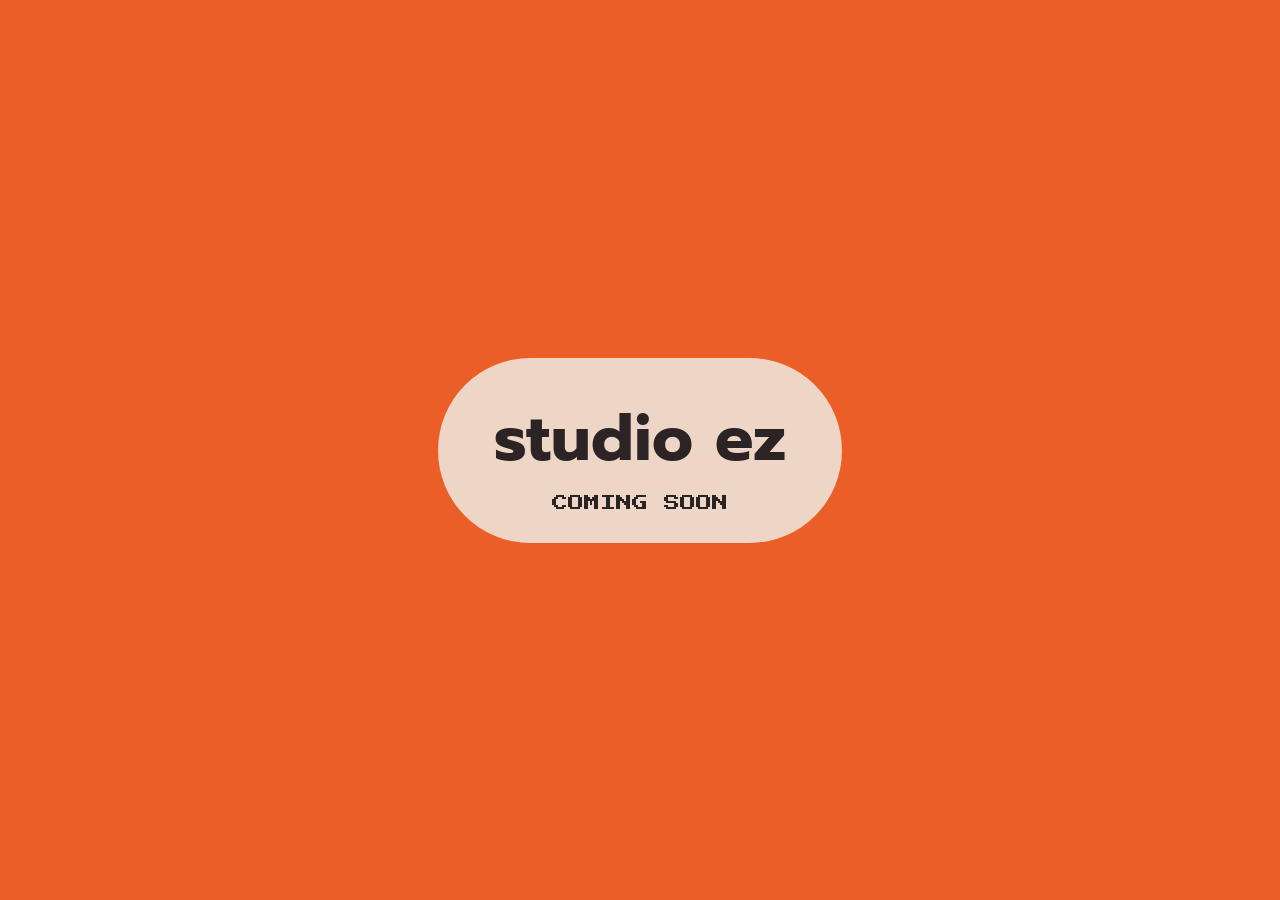
==== public/index.html @ 654ae80f "Add initial HTML structure for studio ez" ====
<!doctype html>
<html lang="en">
<head>
<meta charset="utf-8">
<meta name="viewport" content="width=device-width, initial-scale=1">
<title>studio ez</title>
<link rel="preconnect" href="https://fonts.googleapis.com">
<link href="https://fonts.googleapis.com/css2?family=Prompt:wght@400;500;700&family=Press+Start+2P&display=swap" rel="stylesheet">
<style>
  body{margin:0;min-height:100vh;display:grid;place-items:center;background:#EB5E28;font-family:'Prompt',sans-serif;color:#2C2324}
  .pill{background:rgba(239,236,227,.85);padding:2rem 3.5rem;border-radius:999px;text-align:center}
  h1{margin:0;font-weight:700;font-size:clamp(2rem,6vw,4rem)}
  p{margin:.5rem 0 0;font-family:'Press Start 2P',monospace;font-size:16px}
</style>
</head>
<body>
  <div class="pill"><h1>studio ez</h1><p>COMING SOON</p></div>
</body>
</html>
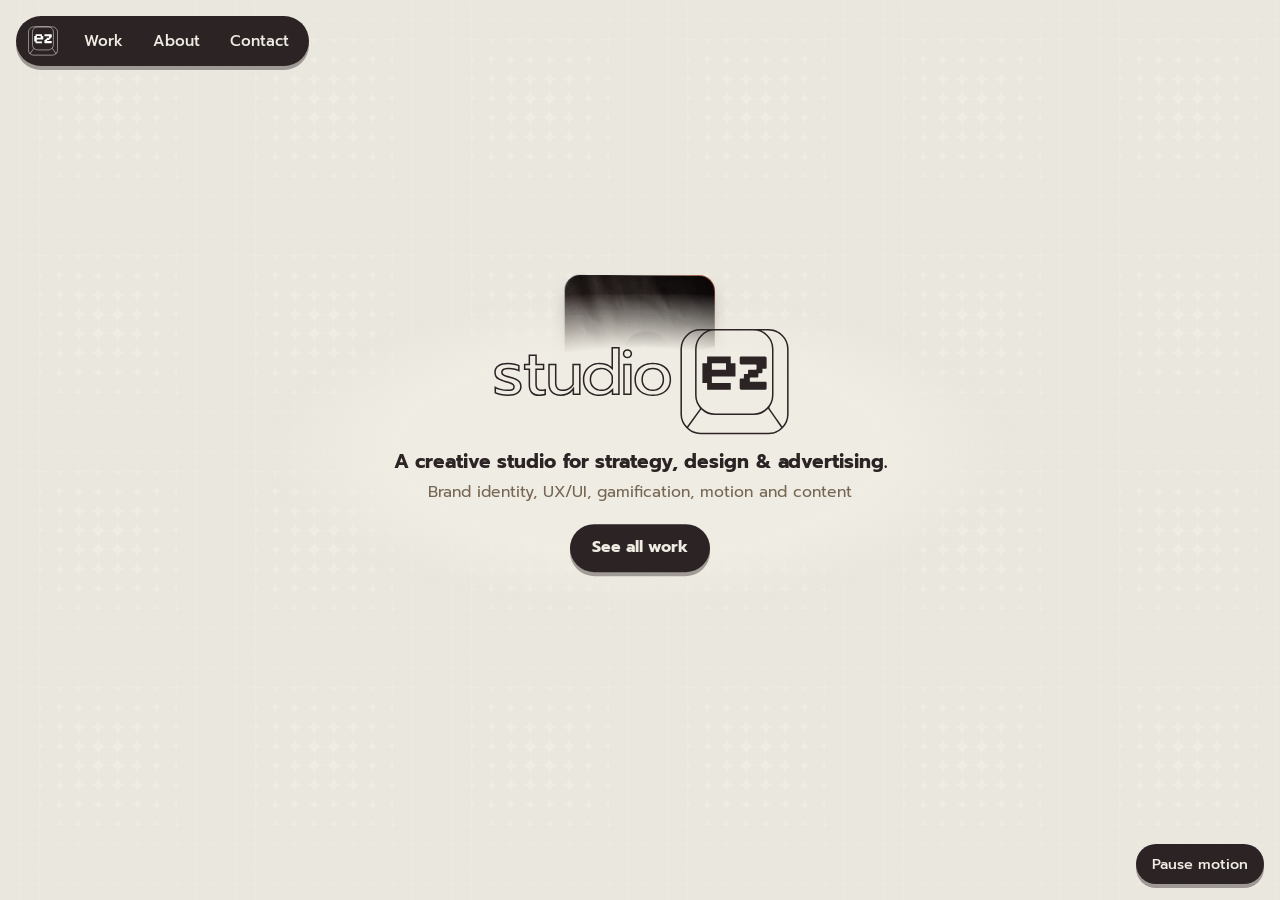
==== commit f05aed74: "Add files via upload" ====
--- a/public/index.html
+++ b/public/index.html
@@ -3,17 +3,73 @@
 <head>
 <meta charset="utf-8">
 <meta name="viewport" content="width=device-width, initial-scale=1">
-<title>studio ez</title>
-<link rel="preconnect" href="https://fonts.googleapis.com">
-<link href="https://fonts.googleapis.com/css2?family=Prompt:wght@400;500;700&family=Press+Start+2P&display=swap" rel="stylesheet">
-<style>
-  body{margin:0;min-height:100vh;display:grid;place-items:center;background:#EB5E28;font-family:'Prompt',sans-serif;color:#2C2324}
-  .pill{background:rgba(239,236,227,.85);padding:2rem 3.5rem;border-radius:999px;text-align:center}
-  h1{margin:0;font-weight:700;font-size:clamp(2rem,6vw,4rem)}
-  p{margin:.5rem 0 0;font-family:'Press Start 2P',monospace;font-size:16px}
-</style>
+<title>studio ez | A creative studio for strategy, design &amp; advertising</title>
+<meta name="description" content="studio ez is a Dhaka-based creative studio for strategy, design and advertising: brand identity, UX/UI, gamification, motion and video, and content production.">
+<meta name="theme-color" content="#2C2324">
+<meta property="og:type" content="website">
+<meta property="og:title" content="studio ez | A creative studio for strategy, design &amp; advertising">
+<meta property="og:description" content="Brand identity, UX/UI, gamification, motion and content.">
+<meta property="og:image" content="https://studioez.org/images/og.jpg">
+<meta name="twitter:card" content="summary_large_image">
+<link rel="icon" type="image/svg+xml" href="favicon.svg">
+<link rel="icon" type="image/png" href="favicon.png">
+<link rel="apple-touch-icon" href="apple-touch-icon.png">
+<link rel="preload" href="fonts/prompt-500.woff" as="font" type="font/woff" crossorigin>
+<link rel="stylesheet" href="style.css">
+<script>
+/* Show the start page once per visit. Skipped when the visitor prefers reduced motion. */
+try {
+  if (!sessionStorage.getItem("ez-intro") && !matchMedia("(prefers-reduced-motion: reduce)").matches) {
+    document.documentElement.classList.add("intro");
+  }
+} catch (e) {}
+</script>
 </head>
-<body>
-  <div class="pill"><h1>studio ez</h1><p>COMING SOON</p></div>
+<body class="home">
+
+<!-- START PAGE: only the logo. It pops up, the key presses itself down, the site opens from the key -->
+<div class="intro-screen" id="intro" aria-hidden="true">
+  <div class="intro-wrap">
+    <img src="images/logo-word-white.svg" alt="">
+    <div class="key-layer" id="key-layer"><img src="images/logo-key-white.svg" alt=""></div>
+  </div>
+</div>
+<div class="intro-ring" id="intro-ring" aria-hidden="true"></div>
+
+<div class="site" id="site">
+  <a class="skip" href="#stage">Skip to content</a>
+
+  <header class="nav">
+    <nav aria-label="Main">
+      <a class="home" href="index.html" aria-label="studio ez, home" aria-current="page"><img src="images/key-white.svg" alt="" width="30" height="30"></a>
+      <a href="work.html">Work</a>
+      <a href="about.html">About</a>
+      <a href="contact.html">Contact</a>
+    </nav>
+  </header>
+
+  <main class="stage" id="stage">
+    <ul class="orbit" id="orbit" aria-label="Selected projects"></ul>
+    <div class="centre">
+      <h1 class="mark" aria-label="studio ez">
+        <img class="mark-word" src="images/logo-word-ink.svg" alt="" width="593" height="212">
+        <img class="mark-key" src="images/logo-key-ink.svg" alt="" width="593" height="212">
+      </h1>
+      <p class="tagline">A creative studio for strategy, design &amp; advertising.</p>
+      <p class="services-line">Brand identity, UX/UI, gamification, motion and content</p>
+      <a class="btn btn-dark" href="work.html">See all work</a>
+    </div>
+  </main>
+
+  <button class="pause" id="pause" type="button" aria-pressed="false">Pause motion</button>
+
+  <noscript>
+    <div class="noscript"><p>Turn on JavaScript to see the moving project tiles, or <a href="work.html"><strong>see all work</strong></a>.</p></div>
+  </noscript>
+</div>
+
+<script src="projects.js"></script>
+<script src="orbit.js"></script>
+<script src="intro.js"></script>
 </body>
 </html>
--- a/public/style.css
+++ b/public/style.css
@@ -0,0 +1,342 @@
+/* fonts: Prompt (400, 500, 700) and Press Start 2P, bundled with the site (SIL Open Font License, see fonts/) */
+@font-face { font-family: "Prompt"; font-weight: 400; font-style: normal; font-display: swap; src: url("fonts/prompt-400.woff") format("woff"); }
+@font-face { font-family: "Prompt"; font-weight: 500; font-style: normal; font-display: swap; src: url("fonts/prompt-500.woff") format("woff"); }
+@font-face { font-family: "Prompt"; font-weight: 700; font-style: normal; font-display: swap; src: url("fonts/prompt-700.woff") format("woff"); }
+@font-face { font-family: "Press Start 2P"; font-weight: 400; font-style: normal; font-display: swap; src: url("fonts/pressstart2p.woff") format("woff"); }
+
+/* studio ez — shared styles
+   Primary colours: ink #2C2324 and cream #EFECE3.
+   Orange #EB5E28 is a highlight only: it appears when something is
+   hovered, focused, pressed or selected. Never use it for body text.
+   Safe text pairs: ink on cream, cream on ink, ink on orange (hover),
+   taupe on cream. Never: orange text on cream, taupe on ink. */
+
+:root {
+  --ink: #2C2324;
+  --cream: #EFECE3;
+  --orange: #EB5E28;
+  --taupe: #766754;
+  --white: #fff;
+  --edge: rgba(44, 35, 36, .4);
+  --pixel: "Press Start 2P", ui-monospace, monospace;
+  --tex: url("images/texture.png");
+}
+
+* { box-sizing: border-box; }
+html { -webkit-text-size-adjust: 100%; scroll-behavior: smooth; }
+body {
+  margin: 0;
+  font-family: "Prompt", system-ui, -apple-system, "Segoe UI", "Noto Sans Bengali", sans-serif;
+  font-weight: 400;
+  line-height: 1.6;
+  color: var(--ink);
+  background: var(--cream);
+}
+::selection { background: var(--orange); color: var(--ink); }
+/* the supplied texture sits behind every page: 2% opacity, tiled at 0.3x */
+body::before { content: ""; position: fixed; inset: 0; z-index: -1; background: var(--tex) 0 0 / 216px 216px repeat; opacity: .02; pointer-events: none; }
+img { max-width: 100%; }
+a { color: inherit; }
+:focus-visible { outline: 3px solid var(--ink); outline-offset: 3px; }
+.on-dark :focus-visible { outline-color: var(--cream); }
+
+.skip {
+  position: absolute; left: 16px; top: -60px; z-index: 999;
+  background: var(--ink); color: var(--cream); padding: 10px 16px; border-radius: 999px;
+}
+.skip:focus { top: 16px; }
+
+/* ---------- top-left pill nav ---------- */
+.nav { position: fixed; top: 16px; left: 16px; z-index: 500; }
+.nav nav {
+  display: flex; align-items: center; gap: 2px;
+  background: var(--ink); border-radius: 999px; padding: 6px;
+  box-shadow: 0 4px 0 var(--edge);
+}
+.nav a { text-decoration: none; color: var(--cream); font-weight: 500; font-size: .95rem; padding: 7px 14px; border-radius: 999px; transition: background .12s; }
+.nav a:hover { background: var(--orange); color: var(--ink); }
+.nav a[aria-current="page"] { background: var(--cream); color: var(--ink); }
+.nav a[aria-current="page"]:hover { background: var(--orange); }
+.nav .home { padding: 4px 10px 4px 6px; display: flex; }
+.nav .home img { width: 30px; height: 30px; display: block; }
+.nav a.home[aria-current] { background: transparent; }
+.nav a.home[aria-current]:hover, .nav a.home:hover { background: var(--orange); }
+.nav :focus-visible { outline-color: var(--orange); outline-offset: 2px; }
+
+/* ---------- buttons ---------- */
+.btn {
+  display: inline-block; text-decoration: none; font-weight: 700; font-size: 1rem;
+  padding: 11px 22px; border-radius: 999px; background: var(--cream); color: var(--ink);
+  box-shadow: 0 4px 0 var(--edge); transition: transform .12s, box-shadow .12s, background .12s;
+  border: 0; cursor: pointer; font-family: inherit;
+}
+.btn:hover, .btn:focus-visible { background: var(--orange); color: var(--ink); transform: translateY(3px); box-shadow: 0 1px 0 var(--edge); }
+.btn-dark { background: var(--ink); color: var(--cream); }
+
+/* =====================================================
+   LANDING PAGE (ivory background, ink buttons)
+   ===================================================== */
+body.home { background: var(--cream); overflow: hidden; height: 100vh; height: 100dvh; }
+.site { position: fixed; inset: 0; z-index: 10; background: var(--cream); }
+/* texture: the supplied pattern at 2% opacity, tiled at 0.3x its original 720px size (216px) */
+.site::before { content: ""; position: absolute; inset: 0; background: var(--tex) 0 0 / 216px 216px repeat; opacity: .02; pointer-events: none; }
+.stage { position: absolute; inset: 0; z-index: 1; --tw: clamp(92px, 13.5vw, 184px); }
+.orbit { list-style: none; margin: 0; padding: 0; }
+.orbit li { position: absolute; left: 0; top: 0; width: var(--tw); will-change: transform; }
+
+.key { display: block; text-decoration: none; border-radius: 18px; }
+.cap {
+  position: relative; display: block; border-radius: 18px; overflow: hidden;
+  box-shadow: 0 14px 24px -12px rgba(44, 35, 36, .5);
+  transition: transform .18s cubic-bezier(.3, 1.5, .5, 1), box-shadow .18s;
+}
+.cap img { display: block; width: 100%; height: auto; aspect-ratio: 4 / 5; object-fit: cover; background: var(--taupe); }
+.tag {
+  position: absolute; left: 0; right: 0; bottom: 0; padding: 32px 12px 10px; color: var(--white);
+  background: linear-gradient(to bottom, rgba(44, 35, 36, 0), rgba(44, 35, 36, .92) 62%);
+  opacity: 0; transition: opacity .15s;
+}
+.tag b { display: block; font-weight: 700; font-size: .85rem; line-height: 1.2; }
+.tag i { display: block; font-style: normal; font-size: .75rem; margin-top: 2px; }
+.key:hover .cap, .key:focus-visible .cap, .is-open .cap {
+  transform: translateY(5px) scale(1.07);
+  box-shadow: 0 5px 0 var(--orange), 0 12px 18px -10px rgba(44, 35, 36, .5);
+}
+.key:hover .tag, .key:focus-visible .tag, .is-open .tag { opacity: 1; }
+.key:focus-visible { outline: 3px solid var(--ink); outline-offset: 5px; }
+
+.centre {
+  position: absolute; left: 50%; top: 50%; transform: translate(-50%, -50%); z-index: 200;
+  width: min(94vw, 640px); text-align: center; color: var(--ink); pointer-events: none;
+}
+.centre::before {
+  content: ""; position: absolute; inset: -34px -8%; z-index: -1;
+  background: radial-gradient(ellipse at center, var(--cream) 0 46%, rgba(239, 236, 227, 0) 72%);
+}
+.centre p { margin: 0; white-space: nowrap; line-height: 1.4; }
+.centre .tagline { font-weight: 700; font-size: clamp(.72rem, 3vw, 1.2rem); letter-spacing: -.005em; }
+.centre .services-line { margin-top: 6px; font-weight: 400; font-size: clamp(.68rem, 2.5vw, .98rem); color: var(--taupe); }
+.centre .btn { margin-top: 20px; pointer-events: auto; }
+
+/* the logo: the key presses itself down every 2 seconds */
+.mark { position: relative; display: block; width: min(300px, 62%); aspect-ratio: 592.56 / 212; margin: 0 auto 14px; }
+.mark img { position: absolute; inset: 0; width: 100%; height: 100%; display: block; }
+.mark-key { transform-origin: 81.5% 100%; }
+html:not(.intro) .mark-key { animation: keypress 2s infinite; }
+@keyframes keypress {
+  0%, 72%  { transform: none; animation-timing-function: cubic-bezier(.5, 0, .9, .6); }
+  80%      { transform: translateY(9%) scale(.94); animation-timing-function: ease-out; }
+  84%      { transform: translateY(9%) scale(.94); animation-timing-function: cubic-bezier(.3, 1.7, .5, 1); }
+  100%     { transform: none; }
+}
+
+.pause {
+  position: fixed; right: 16px; bottom: 16px; z-index: 500;
+  background: var(--ink); color: var(--cream); border: 0; border-radius: 999px;
+  font: 500 .9rem "Prompt", sans-serif; padding: 9px 16px; cursor: pointer; box-shadow: 0 4px 0 var(--edge);
+  transition: background .12s;
+}
+.pause:hover, .pause:focus-visible { background: var(--orange); color: var(--ink); }
+.noscript { position: fixed; inset: 0; display: grid; place-items: center; text-align: center; padding: 24px; z-index: 600; background: var(--cream); color: var(--ink); }
+
+@media (max-width: 640px) {
+  .nav a { padding: 7px 11px; font-size: .9rem; }
+}
+
+/* ---------- start page: the keycap press ---------- */
+.intro-screen, .intro-ring { display: none; }
+html.intro .intro-screen {
+  display: grid; position: fixed; inset: 0; z-index: 5; place-items: center;
+  background: var(--ink); color: var(--cream);
+}
+html.intro body { overflow: hidden; }
+.intro-wrap { position: relative; width: min(78vw, 640px); aspect-ratio: 592.56 / 212; animation: logo-pop .8s cubic-bezier(.2, 1.6, .4, 1) both; }
+.intro-wrap img { position: absolute; inset: 0; width: 100%; height: 100%; display: block; }
+.key-layer { position: absolute; inset: 0; transform-origin: 81.5% 100%; transition: transform .4s cubic-bezier(.3, 1.7, .5, 1); }
+.key-layer.pressed { transform: translateY(9%) scale(.94); transition: transform .15s cubic-bezier(.5, 0, .9, .6); }
+@keyframes logo-pop { from { opacity: 0; transform: scale(.55); } to { opacity: 1; transform: none; } }
+
+/* the site is revealed through a circle that opens from the key */
+@property --r { syntax: "<length>"; inherits: false; initial-value: 0px; }
+html.intro .site { clip-path: circle(0px at var(--kx, 50%) var(--ky, 50%)); animation: failsafe 1ms 7s forwards; }
+html.intro.reveal .site { clip-path: circle(var(--R, 150vmax) at var(--kx) var(--ky)); transition: clip-path 1.15s cubic-bezier(.7, 0, .2, 1); animation: none; }
+html.intro .intro-ring { display: block; position: fixed; inset: 0; z-index: 20; pointer-events: none; opacity: 0;
+  background: radial-gradient(circle at var(--kx, 50%) var(--ky, 50%), transparent calc(var(--r) - 6px), var(--orange) calc(var(--r) - 6px), var(--orange) var(--r), transparent calc(var(--r) + .5px)); }
+html.intro.reveal .intro-ring { animation: ring-grow 1.15s cubic-bezier(.7, 0, .2, 1) forwards; }
+@keyframes ring-grow { 0% { --r: 0px; opacity: 1; } 85% { opacity: 1; } 100% { --r: var(--R, 150vmax); opacity: 0; } }
+@keyframes failsafe { to { clip-path: circle(150vmax at 50% 50%); } }
+
+/* ---------- shared: keycap controls and page entrance ---------- */
+.keybtn {
+  display: inline-block; text-decoration: none; font: 500 .95rem "Prompt", sans-serif; color: var(--ink);
+  background: var(--cream); border: 2px solid var(--ink); border-radius: 14px; padding: 7px 16px; cursor: pointer;
+  box-shadow: 0 5px 0 var(--ink); transition: transform .12s, box-shadow .12s, background .12s;
+}
+.keybtn:hover, .keybtn:focus-visible { background: var(--orange); transform: translateY(3px); box-shadow: 0 2px 0 var(--ink); }
+.keybtn:active { transform: translateY(5px); box-shadow: 0 0 0 var(--ink); }
+.keybtn.done { background: var(--ink); color: var(--cream); }
+.rise { animation: rise .6s cubic-bezier(.2, .7, .2, 1) both; animation-delay: var(--d, 0s); }
+@keyframes rise { from { opacity: 0; transform: translateY(18px); } to { opacity: 1; transform: none; } }
+.lede { margin: 18px 0 0; max-width: 48ch; font-size: 1.15rem; color: var(--ink); }
+
+/* =====================================================
+   WORK PAGE (cream background)
+   ===================================================== */
+.wrap { width: min(1240px, 100% - 32px); margin-inline: auto; }
+.work-head { padding: 104px 0 28px; }
+.work-head h1 { margin: 0; font-weight: 700; font-size: clamp(3rem, 10vw, 8.5rem); line-height: .95; letter-spacing: -.03em; }
+.work-head p { margin: 20px 0 0; max-width: 46ch; font-size: 1.125rem; }
+
+.filters { display: flex; flex-wrap: wrap; gap: 12px 10px; align-items: center; padding: 8px 0 28px; }
+.chip {
+  font: 500 .95rem "Prompt", sans-serif; color: var(--ink); background: var(--cream);
+  border: 2px solid var(--ink); border-radius: 14px; padding: 5px 16px; cursor: pointer;
+  box-shadow: 0 4px 0 var(--ink); transition: transform .12s, box-shadow .12s, background .12s;
+}
+.chip:hover { background: var(--orange); transform: translateY(2px); box-shadow: 0 2px 0 var(--ink); }
+.chip[aria-pressed="true"] { background: var(--ink); color: var(--cream); transform: translateY(4px); box-shadow: 0 0 0 var(--ink); }
+.chip[aria-pressed="true"]:hover { background: var(--orange); color: var(--ink); }
+.count { margin: 0 0 0 auto; font-size: 1rem; color: var(--taupe); display: flex; align-items: center; gap: 10px; }
+.count span { font-family: var(--pixel); font-size: 16px; color: var(--ink); }
+
+/* two equal columns, edge to edge, 6px apart */
+.grid { list-style: none; margin: 0; padding: 0 0 6px; display: grid; grid-template-columns: repeat(2, minmax(0, 1fr)); gap: 6px; }
+.grid li[hidden] { display: none; }
+.grid li { animation: rise .55s cubic-bezier(.2, .7, .2, 1) both; animation-delay: calc(var(--i, 0) * 70ms + .15s); }
+.card { display: block; width: 100%; padding: 0; text-align: left; background: none; border: 0; cursor: pointer; font: inherit; color: inherit; }
+.shot { position: relative; display: block; overflow: hidden; background: var(--taupe); aspect-ratio: 4 / 3; }
+.shot img { display: block; width: 100%; height: 100%; object-fit: cover; transition: transform .5s cubic-bezier(.2, .7, .2, 1); }
+.badge {
+  position: absolute; top: 12px; right: 12px; z-index: 2; padding: 4px 14px; border-radius: 999px;
+  background: var(--cream); color: var(--ink); font-weight: 500; font-size: .85rem; line-height: 1.5; transition: background .12s;
+}
+.over {
+  position: absolute; inset: 0; display: flex; align-items: flex-end; padding: clamp(16px, 2.4vw, 32px);
+  background: linear-gradient(to top, rgba(44, 35, 36, .88), rgba(44, 35, 36, 0) 55%); color: var(--cream);
+  opacity: 0; transition: opacity .2s;
+}
+.over span { font-weight: 700; font-size: clamp(1.15rem, 2.4vw, 2rem); line-height: 1.15; letter-spacing: -.01em; }
+.card:hover .over, .card:focus-visible .over { opacity: 1; }
+.card:hover img, .card:focus-visible img { transform: scale(1.03); }
+.card:hover .badge, .card:focus-visible .badge { background: var(--orange); }
+.card:focus-visible { outline: none; }
+.card:focus-visible .shot { outline: 3px solid var(--ink); outline-offset: -6px; }
+@media (hover: none) { .over { opacity: 1; } }
+@media (max-width: 640px) {
+  .shot { aspect-ratio: 1 / 1; }
+  .badge { top: 8px; right: 8px; padding: 2px 10px; font-size: .72rem; }
+  .over span { font-size: .95rem; }
+}
+
+/* ---------- project window ---------- */
+dialog.project {
+  border: 0; padding: 0; width: min(1120px, 94vw); max-height: 92vh; border-radius: 28px;
+  background: var(--cream); color: var(--ink); overflow: hidden;
+}
+dialog.project[open] { animation: pop .22s cubic-bezier(.3, 1.4, .5, 1); }
+dialog.project::backdrop { background: rgba(44, 35, 36, .78); }
+@keyframes pop { from { transform: translateY(14px) scale(.97); opacity: 0; } to { transform: none; opacity: 1; } }
+.p-inner { display: grid; grid-template-columns: minmax(280px, 380px) 1fr; max-height: 92vh; overflow-y: auto; }
+.p-text { padding: 40px 32px 32px 40px; position: sticky; top: 0; align-self: start; }
+.p-text h2 { margin: 0 0 6px; font-size: clamp(1.8rem, 3.4vw, 2.6rem); line-height: 1.08; letter-spacing: -.02em; }
+.p-type { margin: 0 0 22px; color: var(--taupe); font-weight: 500; }
+.p-text h3 { margin: 22px 0 4px; font-size: 1rem; font-weight: 700; }
+.p-text p { margin: 0; }
+.p-text ul { margin: 6px 0 0; padding-left: 1.1rem; }
+.p-text .btn { margin-top: 26px; }
+.p-gallery { padding: 24px 24px 24px 0; display: grid; gap: 14px; align-content: start; }
+.p-gallery img { display: block; width: 100%; height: auto; border-radius: 16px; background: var(--taupe); }
+.p-close {
+  position: absolute; top: 14px; right: 14px; z-index: 5; width: 44px; height: 44px; border-radius: 50%;
+  border: 0; background: var(--ink); color: var(--cream); font-size: 1.4rem; line-height: 1; cursor: pointer; box-shadow: 0 3px 0 var(--edge);
+  transition: background .12s;
+}
+.p-close:hover { background: var(--orange); color: var(--ink); }
+@media (max-width: 760px) {
+  .p-inner { grid-template-columns: 1fr; }
+  .p-text { position: static; padding: 28px 22px 8px; }
+  .p-gallery { padding: 16px 22px 24px; }
+  .count { margin-left: 0; width: 100%; }
+}
+
+/* =====================================================
+   ABOUT PAGE (cream background)
+   ===================================================== */
+.about-head { padding: 104px 0 40px; }
+.about-head h1 { margin: 0; max-width: 18ch; font-weight: 700; font-size: clamp(2.2rem, 6.4vw, 5rem); line-height: 1.02; letter-spacing: -.025em; }
+.about-body { display: grid; grid-template-columns: minmax(0, 1fr) minmax(0, 1fr); gap: 32px 64px; padding-bottom: 56px; }
+.about-body p { margin: 0 0 1em; max-width: 60ch; font-size: 1.05rem; }
+.services { list-style: none; margin: 0; padding: 0; display: flex; flex-wrap: wrap; gap: 8px; }
+.services li {
+  border: 2px solid var(--ink); border-radius: 14px; padding: 6px 16px; font-weight: 500; background: var(--cream);
+  box-shadow: 0 5px 0 var(--ink); transition: transform .12s, box-shadow .12s, background .12s; cursor: default;
+}
+.services li:hover { background: var(--orange); transform: translateY(3px); box-shadow: 0 2px 0 var(--ink); }
+.services { gap: 14px 10px; padding-bottom: 6px; }
+.band { background: var(--ink); color: var(--cream); border-radius: 36px; padding: 48px clamp(24px, 5vw, 64px); margin-bottom: 56px; }
+.band h2 { margin: 0 0 28px; font-size: clamp(1.8rem, 4vw, 3rem); letter-spacing: -.02em; line-height: 1.05; }
+.steps { list-style: none; margin: 0; padding: 0; display: grid; gap: 0; counter-reset: s; }
+.steps li { display: grid; grid-template-columns: 60px minmax(0, 220px) minmax(0, 1fr); gap: 8px 24px; align-items: baseline; padding: 18px 0; border-top: 1px solid rgba(239, 236, 227, .25); counter-increment: s; }
+.steps li::before {
+  content: counter(s); font-family: var(--pixel); font-size: 16px; color: var(--cream); display: grid; place-items: center;
+  width: 44px; height: 44px; border: 2px solid var(--cream); border-radius: 12px; box-shadow: 0 4px 0 rgba(239, 236, 227, .55);
+  transition: transform .12s, box-shadow .12s, background .12s, color .12s;
+}
+.steps li:hover::before { background: var(--orange); color: var(--ink); border-color: var(--orange); transform: translateY(3px); box-shadow: 0 1px 0 rgba(239, 236, 227, .55); }
+.steps b { font-size: 1.15rem; }
+.steps span { max-width: 60ch; }
+.steps em { display: block; font-style: normal; font-weight: 500; margin-top: 4px; color: var(--cream); opacity: .8; }
+@media (max-width: 760px) {
+  .about-body { grid-template-columns: 1fr; }
+  .steps li { grid-template-columns: 56px 1fr; }
+  .steps span { grid-column: 2; }
+}
+.cta-band { display: flex; flex-wrap: wrap; align-items: center; justify-content: space-between; gap: 20px; border: 2px solid var(--ink); border-radius: 36px; padding: 36px clamp(24px, 5vw, 64px); margin-bottom: 56px; background: var(--cream); }
+.cta-band h2 { margin: 0; font-size: clamp(1.6rem, 3.6vw, 2.6rem); letter-spacing: -.02em; line-height: 1.05; }
+
+/* =====================================================
+   CONTACT PAGE
+   ===================================================== */
+.contact-grid { display: grid; grid-template-columns: repeat(3, minmax(0, 1fr)); gap: 16px; padding-bottom: 40px; }
+.ccard { display: flex; flex-direction: column; align-items: flex-start; gap: 14px; background: var(--cream); border: 2px solid var(--ink); border-radius: 28px; padding: 26px 26px 30px; box-shadow: 0 6px 0 var(--ink); }
+.ccard h2 { margin: 0; font-size: 1rem; font-weight: 700; color: var(--taupe); }
+.ccard .line { font-weight: 700; font-size: 1.15rem; padding: 1px 6px; margin-left: -6px; border-radius: 8px; overflow-wrap: anywhere; transition: background .12s; }
+.ccard .line:hover, .ccard .line:focus-visible { background: var(--orange); }
+.ccard address { font-style: normal; font-size: 1.05rem; font-weight: 500; line-height: 1.5; }
+.ccard .keybtn { margin-top: auto; }
+.enquiry { background: var(--ink); color: var(--cream); border-radius: 36px; padding: 48px clamp(24px, 5vw, 64px); margin-bottom: 56px; }
+.enquiry h2 { margin: 0 0 24px; font-size: clamp(1.8rem, 4vw, 3rem); letter-spacing: -.02em; line-height: 1.05; }
+.enquiry :focus-visible { outline-color: var(--cream); }
+.enquiry form p { margin: 0 0 18px; }
+.row2 { display: grid; grid-template-columns: repeat(2, minmax(0, 1fr)); gap: 0 20px; }
+.enquiry label, .enquiry legend { display: block; margin-bottom: 6px; font-weight: 500; font-size: .95rem; padding: 0; }
+.enquiry input[type="text"], .enquiry input:not([type]), .enquiry input[type="email"], .enquiry textarea {
+  width: 100%; font: inherit; color: var(--ink); background: var(--cream); border: 2px solid var(--cream); border-radius: 14px; padding: 11px 14px;
+}
+.enquiry textarea { resize: vertical; min-height: 140px; }
+.enquiry input:focus-visible, .enquiry textarea:focus-visible { outline: 3px solid var(--orange); outline-offset: 2px; }
+.enquiry fieldset { border: 0; padding: 0; margin: 0 0 22px; }
+.kcs { display: flex; flex-wrap: wrap; gap: 14px 10px; padding-bottom: 6px; }
+.kc { position: relative; margin: 0 !important; cursor: pointer; }
+.kc input { position: absolute; opacity: 0; inset: 0; width: 100%; height: 100%; margin: 0; cursor: pointer; }
+.kc span {
+  display: block; font-weight: 500; font-size: .95rem; padding: 6px 16px; border-radius: 14px; border: 2px solid var(--cream);
+  color: var(--cream); background: transparent; box-shadow: 0 5px 0 rgba(239, 236, 227, .55); transition: transform .12s, box-shadow .12s, background .12s, color .12s;
+}
+.kc:hover span { background: var(--orange); color: var(--ink); border-color: var(--orange); transform: translateY(3px); box-shadow: 0 2px 0 rgba(239, 236, 227, .55); }
+.kc input:checked + span { background: var(--cream); color: var(--ink); transform: translateY(5px); box-shadow: 0 0 0 transparent; }
+.kc input:checked:hover + span { background: var(--orange); border-color: var(--orange); }
+.kc input:focus-visible + span { outline: 3px solid var(--orange); outline-offset: 3px; }
+.enquiry .btn { background: var(--cream); color: var(--ink); }
+.enquiry .btn:hover, .enquiry .btn:focus-visible { background: var(--orange); }
+.enquiry .status { min-height: 1.5em; font-weight: 500; }
+.enquiry .note { font-size: .9rem; opacity: .85; margin: 0; }
+@media (max-width: 860px) { .contact-grid { grid-template-columns: 1fr; } .row2 { grid-template-columns: 1fr; } }
+
+footer.foot { padding: 0 0 36px; color: var(--taupe); font-size: .9rem; }
+
+@media (prefers-reduced-motion: reduce) {
+  html { scroll-behavior: auto; }
+  html:not(.intro) .mark-key { animation: none; }
+  *, *::before, *::after { transition-duration: .01ms !important; animation-duration: .01ms !important; }
+}
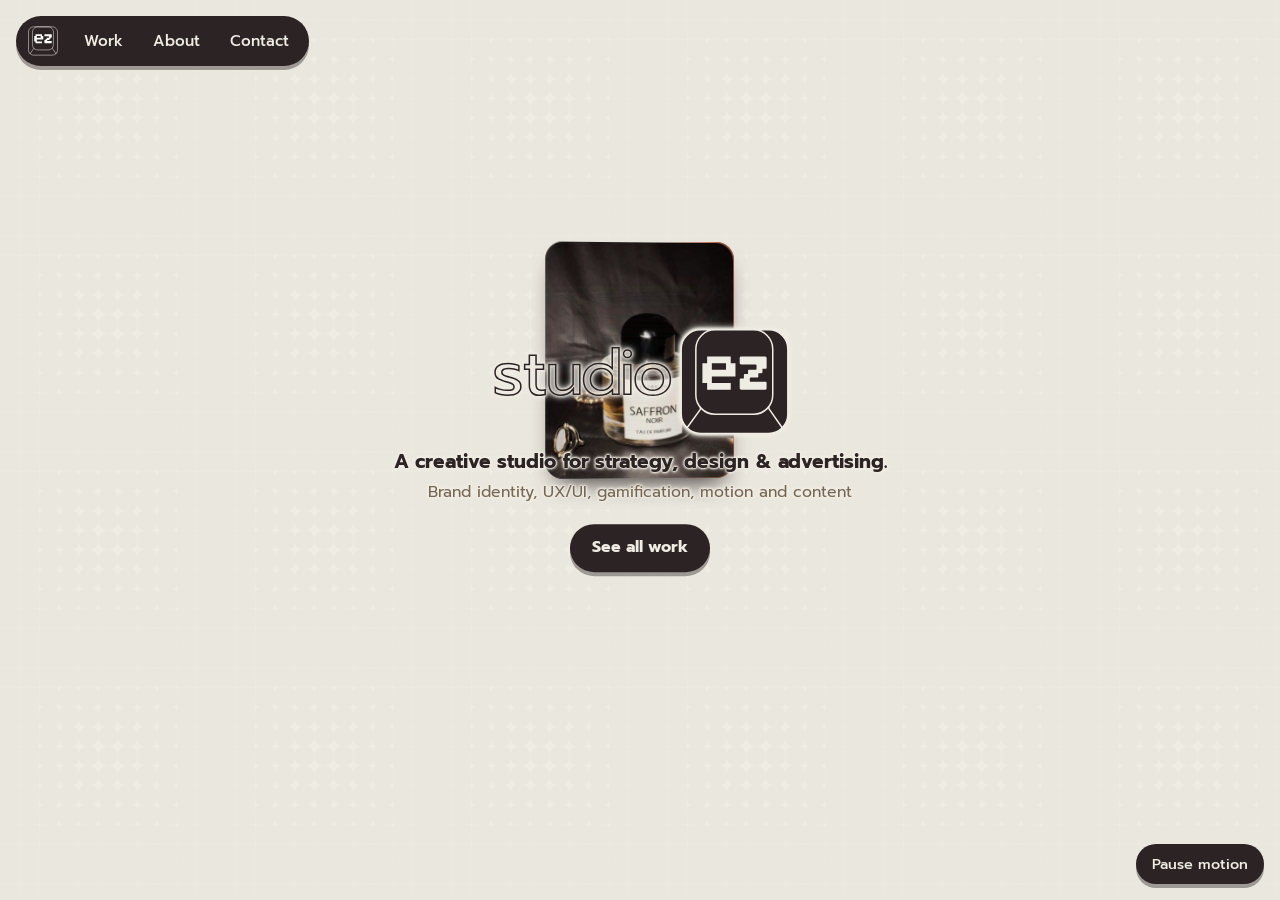
==== commit b3cea9f4: "Landing page: draggable wheel, bigger cards, tighter logo outline, reversed ez key - Drag (mouse/tou" ====
--- a/public/index.html
+++ b/public/index.html
@@ -53,7 +53,7 @@
     <div class="centre">
       <h1 class="mark" aria-label="studio ez">
         <img class="mark-word" src="images/logo-word-ink.svg" alt="" width="593" height="212">
-        <img class="mark-key" src="images/logo-key-ink.svg" alt="" width="593" height="212">
+        <img class="mark-key" src="images/logo-key-reversed.svg" alt="" width="593" height="212">
       </h1>
       <p class="tagline">A creative studio for strategy, design &amp; advertising.</p>
       <p class="services-line">Brand identity, UX/UI, gamification, motion and content</p>
--- a/public/style.css
+++ b/public/style.css
@@ -80,7 +80,8 @@
 .site { position: fixed; inset: 0; z-index: 10; background: var(--cream); }
 /* texture: the supplied pattern at 2% opacity, tiled at 0.3x its original 720px size (216px) */
 .site::before { content: ""; position: absolute; inset: 0; background: var(--tex) 0 0 / 216px 216px repeat; opacity: .02; pointer-events: none; }
-.stage { position: absolute; inset: 0; z-index: 1; --tw: clamp(92px, 13.5vw, 184px); }
+.stage { position: absolute; inset: 0; z-index: 1; --tw: clamp(104px, 15vw, 200px); cursor: grab; touch-action: none; user-select: none; -webkit-user-select: none; }
+.stage.is-dragging, .stage.is-dragging * { cursor: grabbing !important; }
 .orbit { list-style: none; margin: 0; padding: 0; }
 .orbit li { position: absolute; left: 0; top: 0; width: var(--tw); will-change: transform; }
 
@@ -104,14 +105,22 @@
 }
 .key:hover .tag, .key:focus-visible .tag, .is-open .tag { opacity: 1; }
 .key:focus-visible { outline: 3px solid var(--ink); outline-offset: 5px; }
+.key, .key img { -webkit-user-drag: none; }
+.stage.is-dragging .key:hover .cap, .stage.is-dragging .key:focus-visible .cap {
+  transform: none; box-shadow: 0 14px 24px -12px rgba(44, 35, 36, .5);
+}
+.stage.is-dragging .key:hover .tag, .stage.is-dragging .key:focus-visible .tag { opacity: 0; }
 
 .centre {
   position: absolute; left: 50%; top: 50%; transform: translate(-50%, -50%); z-index: 200;
   width: min(94vw, 640px); text-align: center; color: var(--ink); pointer-events: none;
 }
-.centre::before {
-  content: ""; position: absolute; inset: -34px -8%; z-index: -1;
-  background: radial-gradient(ellipse at center, var(--cream) 0 46%, rgba(239, 236, 227, 0) 72%);
+/* a tight ivory outline hugging the letters and logo (no wide glow), so the cards can pass close behind the text */
+.centre .tagline, .centre .services-line {
+  text-shadow: 0 0 2px var(--cream), 0 0 2px var(--cream), 0 0 3px var(--cream), 0 0 3px var(--cream), 0 0 5px var(--cream);
+}
+.centre .mark img {
+  filter: drop-shadow(0 0 1.5px var(--cream)) drop-shadow(0 0 1.5px var(--cream)) drop-shadow(0 0 3px var(--cream));
 }
 .centre p { margin: 0; white-space: nowrap; line-height: 1.4; }
 .centre .tagline { font-weight: 700; font-size: clamp(.72rem, 3vw, 1.2rem); letter-spacing: -.005em; }
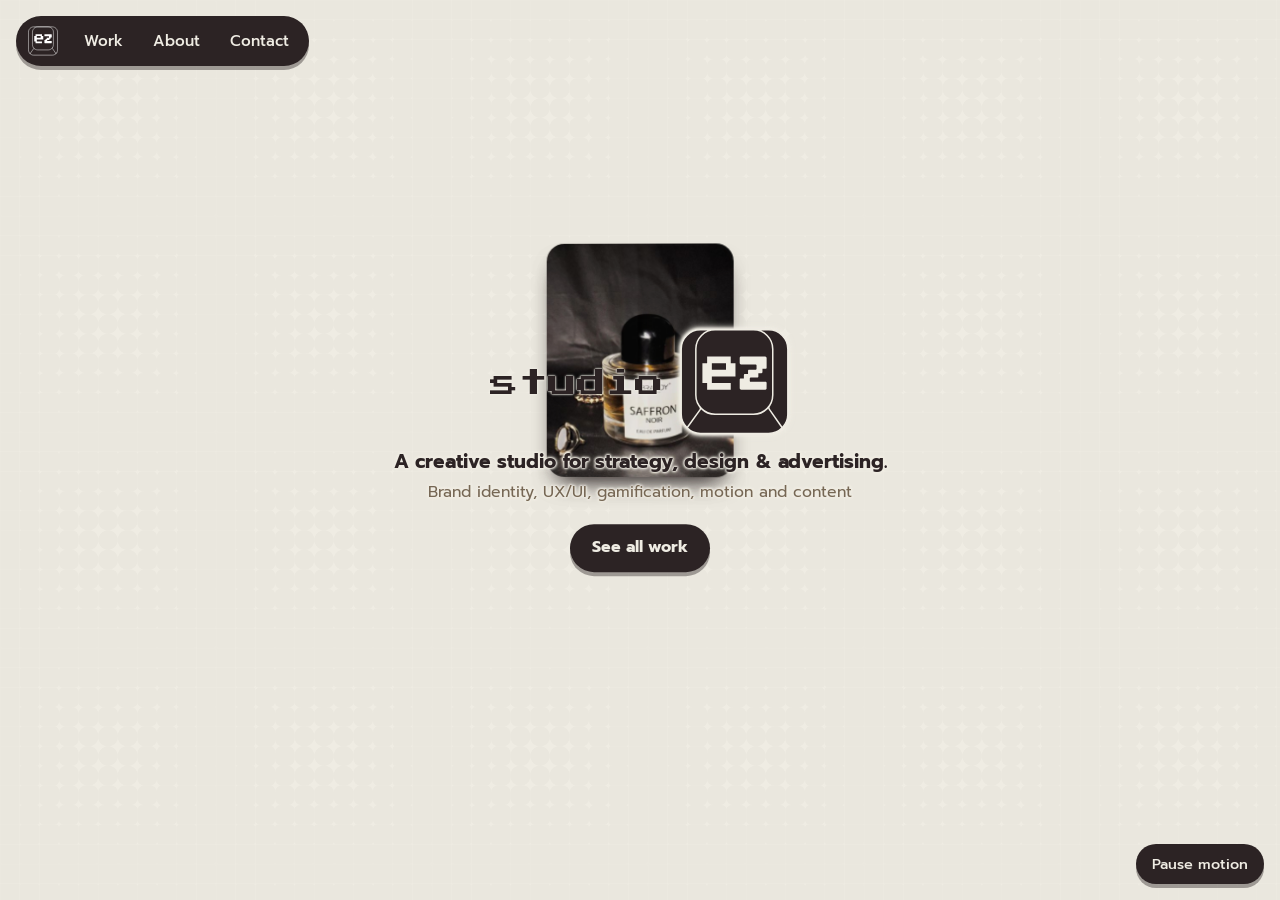
==== commit c358fa1f: "About + landing: pixel font touches, two-line title; six more wheel cards - About: tagline and "What" ====
--- a/public/index.html
+++ b/public/index.html
@@ -52,7 +52,7 @@
     <ul class="orbit" id="orbit" aria-label="Selected projects"></ul>
     <div class="centre">
       <h1 class="mark" aria-label="studio ez">
-        <img class="mark-word" src="images/logo-word-ink.svg" alt="" width="593" height="212">
+        <span class="mark-word" aria-hidden="true">studio</span>
         <img class="mark-key" src="images/logo-key-reversed.svg" alt="" width="593" height="212">
       </h1>
       <p class="tagline">A creative studio for strategy, design &amp; advertising.</p>
--- a/public/style.css
+++ b/public/style.css
@@ -80,7 +80,7 @@
 .site { position: fixed; inset: 0; z-index: 10; background: var(--cream); }
 /* texture: the supplied pattern at 2% opacity, tiled at 0.3x its original 720px size (216px) */
 .site::before { content: ""; position: absolute; inset: 0; background: var(--tex) 0 0 / 216px 216px repeat; opacity: .02; pointer-events: none; }
-.stage { position: absolute; inset: 0; z-index: 1; --tw: clamp(104px, 15vw, 200px); cursor: grab; touch-action: none; user-select: none; -webkit-user-select: none; }
+.stage { position: absolute; inset: 0; z-index: 1; --tw: clamp(104px, min(15vw, 21vh), 200px); cursor: grab; touch-action: none; user-select: none; -webkit-user-select: none; }
 .stage.is-dragging, .stage.is-dragging * { cursor: grabbing !important; }
 .orbit { list-style: none; margin: 0; padding: 0; }
 .orbit li { position: absolute; left: 0; top: 0; width: var(--tw); will-change: transform; }
@@ -129,7 +129,14 @@
 
 /* the logo: the key presses itself down every 2 seconds */
 .mark { position: relative; display: block; width: min(300px, 62%); aspect-ratio: 592.56 / 212; margin: 0 auto 14px; }
+.mark { container-type: inline-size; }
 .mark img { position: absolute; inset: 0; width: 100%; height: 100%; display: block; }
+/* "studio" in Press Start 2P: 6 letters = 6em, so 9.6cqw makes the word about 58% of the logo width, left of the key */
+.mark-word {
+  position: absolute; left: 0; top: 52%; transform: translateY(-50%);
+  font-family: var(--pixel); font-weight: 400; font-size: 9.6cqw; line-height: 1; letter-spacing: 0; color: var(--ink); white-space: nowrap;
+  text-shadow: 0 0 1.5px var(--cream), 0 0 1.5px var(--cream), 0 0 3px var(--cream);
+}
 .mark-key { transform-origin: 81.5% 100%; }
 html:not(.intro) .mark-key { animation: keypress 2s infinite; }
 @keyframes keypress {
@@ -282,6 +289,15 @@
 }
 .services li:hover { background: var(--orange); transform: translateY(3px); box-shadow: 0 2px 0 var(--ink); }
 .services { gap: 14px 10px; padding-bottom: 6px; }
+
+/* ABOUT: second font (Press Start 2P) for the tagline and the "What we make" boxes */
+.about .about-head h1 { max-width: none; font-size: clamp(2.2rem, 5.6vw, 5rem); }
+.about .about-head .lede { max-width: none; font-family: var(--pixel); font-weight: 400; font-size: clamp(.6rem, 1.7vw, .95rem); line-height: 1.8; letter-spacing: 0; }
+.about .services li { font-family: var(--pixel); font-weight: 400; font-size: .68rem; line-height: 1.5; padding: 11px 16px 9px; }
+@media (max-width: 720px) {
+  .about .about-head h1 { max-width: 18ch; }
+  .about .about-head h1 .br-wide { display: none; }   /* on phones the title wraps by itself */
+}
 .band { background: var(--ink); color: var(--cream); border-radius: 36px; padding: 48px clamp(24px, 5vw, 64px); margin-bottom: 56px; }
 .band h2 { margin: 0 0 28px; font-size: clamp(1.8rem, 4vw, 3rem); letter-spacing: -.02em; line-height: 1.05; }
 .steps { list-style: none; margin: 0; padding: 0; display: grid; gap: 0; counter-reset: s; }
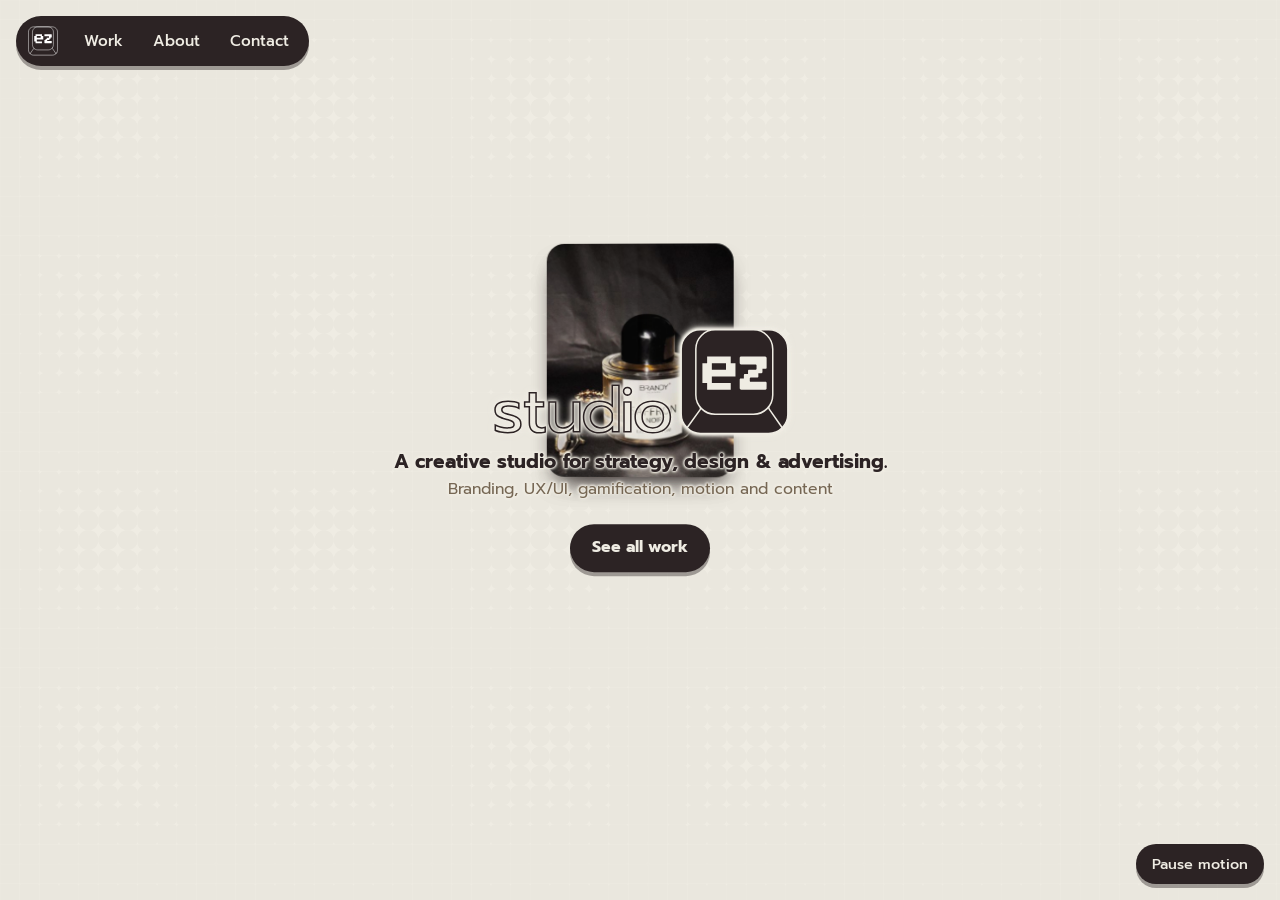
==== commit d29f8a24: "Landing: restore outlined "studio" aligned to keycap bottom; "Branding" line - Revert "studio" in th" ====
--- a/public/index.html
+++ b/public/index.html
@@ -8,7 +8,7 @@
 <meta name="theme-color" content="#2C2324">
 <meta property="og:type" content="website">
 <meta property="og:title" content="studio ez | A creative studio for strategy, design &amp; advertising">
-<meta property="og:description" content="Brand identity, UX/UI, gamification, motion and content.">
+<meta property="og:description" content="Branding, UX/UI, gamification, motion and content.">
 <meta property="og:image" content="https://studioez.org/images/og.jpg">
 <meta name="twitter:card" content="summary_large_image">
 <link rel="icon" type="image/svg+xml" href="favicon.svg">
@@ -52,11 +52,11 @@
     <ul class="orbit" id="orbit" aria-label="Selected projects"></ul>
     <div class="centre">
       <h1 class="mark" aria-label="studio ez">
-        <span class="mark-word" aria-hidden="true">studio</span>
+        <img class="mark-word" src="images/logo-word-ink.svg" alt="" width="593" height="212">
         <img class="mark-key" src="images/logo-key-reversed.svg" alt="" width="593" height="212">
       </h1>
       <p class="tagline">A creative studio for strategy, design &amp; advertising.</p>
-      <p class="services-line">Brand identity, UX/UI, gamification, motion and content</p>
+      <p class="services-line">Branding, UX/UI, gamification, motion and content</p>
       <a class="btn btn-dark" href="work.html">See all work</a>
     </div>
   </main>
--- a/public/style.css
+++ b/public/style.css
@@ -124,19 +124,14 @@
 }
 .centre p { margin: 0; white-space: nowrap; line-height: 1.4; }
 .centre .tagline { font-weight: 700; font-size: clamp(.72rem, 3vw, 1.2rem); letter-spacing: -.005em; }
-.centre .services-line { margin-top: 6px; font-weight: 400; font-size: clamp(.68rem, 2.5vw, .98rem); color: var(--taupe); }
+.centre .services-line { margin-top: 6px; position: relative; top: -3px; font-weight: 400; font-size: clamp(.68rem, 2.5vw, .98rem); color: var(--taupe); }
 .centre .btn { margin-top: 20px; pointer-events: auto; }
 
 /* the logo: the key presses itself down every 2 seconds */
 .mark { position: relative; display: block; width: min(300px, 62%); aspect-ratio: 592.56 / 212; margin: 0 auto 14px; }
-.mark { container-type: inline-size; }
 .mark img { position: absolute; inset: 0; width: 100%; height: 100%; display: block; }
-/* "studio" in Press Start 2P: 6 letters = 6em, so 9.6cqw makes the word about 58% of the logo width, left of the key */
-.mark-word {
-  position: absolute; left: 0; top: 52%; transform: translateY(-50%);
-  font-family: var(--pixel); font-weight: 400; font-size: 9.6cqw; line-height: 1; letter-spacing: 0; color: var(--ink); white-space: nowrap;
-  text-shadow: 0 0 1.5px var(--cream), 0 0 1.5px var(--cream), 0 0 3px var(--cream);
-}
+/* the outlined "studio" sits on the bottom edge of the keycap: its baseline is moved down by 35% of the logo height (measured from the SVGs) */
+.mark-word { transform: translateY(35%); }
 .mark-key { transform-origin: 81.5% 100%; }
 html:not(.intro) .mark-key { animation: keypress 2s infinite; }
 @keyframes keypress {
